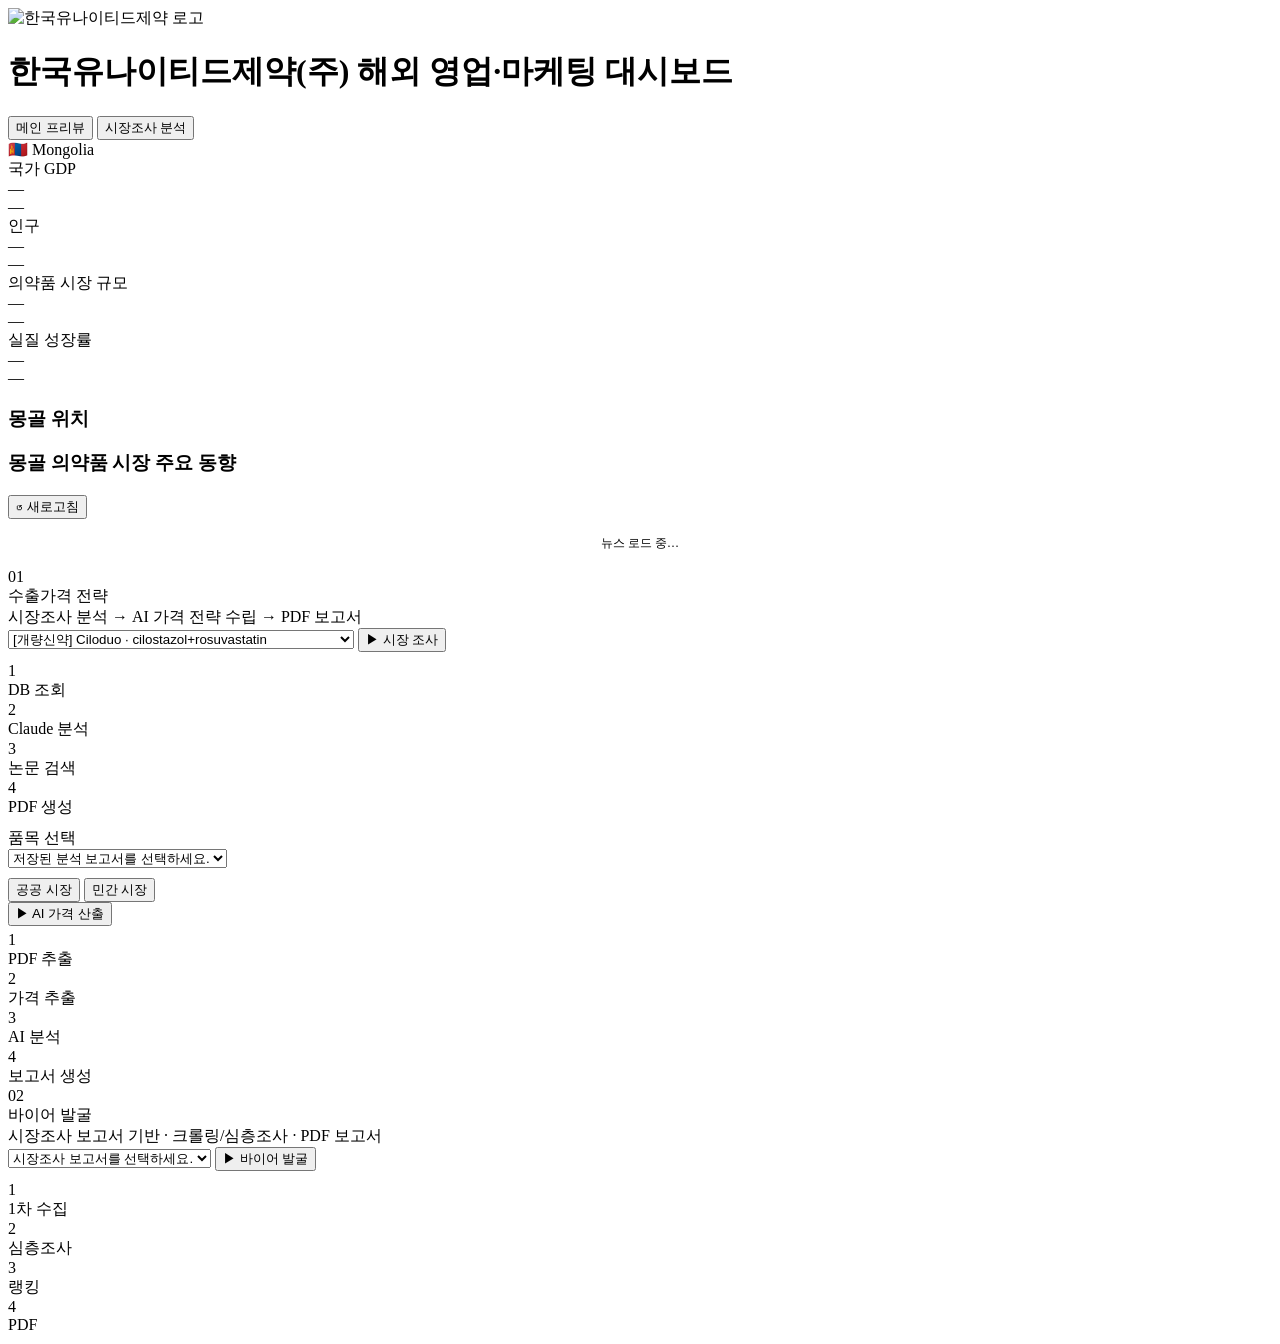
==== frontend/static/index.html @ 14fa015f "fix: mount /static before API routes for reliable CSS on deploy Made-with: Cursor" ====
<!DOCTYPE html>
<html lang="ko">
<head>
  <meta charset="UTF-8"/>
  <meta name="viewport" content="width=device-width, initial-scale=1"/>
  <title>몽골 의약품 시장 분석 — MN Export AI</title>
  <link rel="icon" href="/static/images/logo.png"/>
  <link rel="stylesheet" href="https://unpkg.com/leaflet@1.9.4/dist/leaflet.css"/>
  <link rel="stylesheet" href="/static/style.css?v=6"/>
</head>
<body>
<div class="app">

<header class="topbar">
  <div class="brand">
    <img src="/static/images/logo.png" class="brand-logo" alt="한국유나이티드제약 로고">
    <div class="brand-text">
      <h1>한국유나이티드제약(주) 해외 영업·마케팅 대시보드</h1>
    </div>
  </div>
  <nav class="topnav" aria-label="대시보드 탭">
    <button class="tab topnav-tab on" onclick="goTab('main',this)">메인 프리뷰</button>
    <button class="tab topnav-tab" onclick="goTab('p1',this)">시장조사 분석</button>
  </nav>
  <div class="topbar-r">
    <div class="pill">
      <span class="flag-emoji">🇲🇳</span>
      <span>Mongolia</span>
    </div>
  </div>
</header>

<main class="main">

  <div id="main" class="page on">
    <div class="macro-grid">
      <div class="macro-card">
        <div class="macro-label">국가 GDP</div>
        <div class="macro-value" id="macro-gdp">—</div>
        <div class="macro-source" id="macro-gdp-src">—</div>
      </div>
      <div class="macro-card">
        <div class="macro-label">인구</div>
        <div class="macro-value" id="macro-pop">—</div>
        <div class="macro-source" id="macro-pop-src">—</div>
      </div>
      <div class="macro-card">
        <div class="macro-label">의약품 시장 규모</div>
        <div class="macro-value" id="macro-pharma">—</div>
        <div class="macro-source" id="macro-pharma-src">—</div>
      </div>
      <div class="macro-card">
        <div class="macro-label">실질 성장률</div>
        <div class="macro-value" id="macro-growth">—</div>
        <div class="macro-source" id="macro-growth-src">—</div>
      </div>
    </div>

    <div class="map-news-grid">
      <article class="card map-card-wrap">
        <div class="sec" style="margin-bottom:10px;">
          <h3>몽골 위치</h3>
        </div>
        <div id="mn-map" class="sg-leaflet-map"></div>
      </article>

      <article class="card news-card">
        <div class="sec">
          <h3>몽골 의약품 시장 주요 동향</h3>
          <button class="btn-refresh" id="btn-news-refresh" onclick="loadNews()" style="margin-top:0;">↺ 새로고침</button>
        </div>
        <div id="news-list">
          <div class="irow" style="color:var(--muted);font-size:12px;text-align:center;padding:16px 0;">뉴스 로드 중…</div>
        </div>
      </article>
    </div>
  </div>

  <div id="p1" class="page">
    <div class="dashboard-grid">
      <div class="col-left">
        <div class="process-section">
          <div class="process-header">
            <div class="process-header-l">
              <span class="process-num">01</span>
              <div>
                <div class="process-title">수출가격 전략</div>
                <div class="process-sub">시장조사 분석 → AI 가격 전략 수립 → PDF 보고서</div>
              </div>
            </div>
          </div>
          <div class="process-body" id="pb-p2">
            <div id="p2-wrap">
              <div class="selector-card" style="margin-bottom:10px;">
                <div class="selector-row">
                  <select id="product-select">
                    <option value="MN_ciloduo_cilosta_rosuva">[개량신약] Ciloduo · cilostazol+rosuvastatin</option>
                    <option value="MN_rosumeg_combigel">[개량신약] Rosumeg Combigel · rosuvastatin+omega-3</option>
                    <option value="MN_atmeg_combigel">[개량신약] Atmeg Combigel · atorvastatin+omega-3</option>
                    <option value="MN_gastiin_cr_mosapride">[개량신약] Gastiin CR · mosapride citrate 15mg</option>
                    <option value="MN_omethyl_omega3_2g">[개량신약] Omethyl Cutielet · omega-3 ethyl esters 2g</option>
                    <option value="MN_hydrine_hydroxyurea">[전문의약품] Hydrine · hydroxyurea 500mg</option>
                    <option value="MN_sereterol_activair">[개량신약] Sereterol Activair · fluticasone+salmeterol</option>
                    <option value="MN_gadvoa_gadobutrol">[전문의약품] Gadvoa Inj. · gadobutrol</option>
                  </select>
                  <button class="btn-analyze" id="btn-analyze" onclick="runPipeline()">
                    <span id="btn-icon">▶</span> 시장 조사
                  </button>
                </div>
                <div class="p1-result-note" id="p1-result-note" style="display:none;"></div>
                <div class="progress-row" id="progress-row" style="margin-top:10px;">
                  <div class="prog-step" id="prog-db_load"><div class="prog-dot">1</div><div class="prog-label">DB 조회</div></div>
                  <div class="prog-step" id="prog-analyze"><div class="prog-dot">2</div><div class="prog-label">Claude 분석</div></div>
                  <div class="prog-step" id="prog-refs"><div class="prog-dot">3</div><div class="prog-label">논문 검색</div></div>
                  <div class="prog-step" id="prog-report"><div class="prog-dot">4</div><div class="prog-label">PDF 생성</div></div>
                </div>
              </div>

              <div class="selector-card">
                <div class="selector-label">품목 선택</div>
                <div class="selector-row">
                  <select id="p2-ai-report-select" style="flex:1;">
                    <option value="">저장된 분석 보고서를 선택하세요.</option>
                  </select>
                </div>
                <div class="selector-row" style="flex-wrap:wrap;gap:10px;margin-top:10px;">
                  <div class="p2-seg-row" style="margin-bottom:0;flex:1;min-width:180px;">
                    <button class="p2-seg-btn on" id="p2-ai-seg-public"  type="button" onclick="setP2AiSeg('public')">공공 시장</button>
                    <button class="p2-seg-btn"    id="p2-ai-seg-private" type="button" onclick="setP2AiSeg('private')">민간 시장</button>
                  </div>
                  <button class="btn-analyze" id="btn-p2-ai-run" type="button" onclick="runP2AiPipeline()">
                    <span id="p2-ai-run-icon">▶</span> AI 가격 산출
                  </button>
                </div>
                <div id="p2-ai-seg-desc" class="p2-note" style="margin-top:5px;"></div>
                <div class="progress-row" id="p2-progress-row">
                  <div class="prog-step" id="p2prog-extract"><div class="prog-dot">1</div><div class="prog-label">PDF 추출</div></div>
                  <div class="prog-step" id="p2prog-ai_extract"><div class="prog-dot">2</div><div class="prog-label">가격 추출</div></div>
                  <div class="prog-step" id="p2prog-ai_analysis"><div class="prog-dot">3</div><div class="prog-label">AI 분석</div></div>
                  <div class="prog-step" id="p2prog-report"><div class="prog-dot">4</div><div class="prog-label">보고서 생성</div></div>
                </div>
                <div id="p2-ai-error-msg" class="p2-note" style="display:none;color:var(--red);"></div>
              </div>
            </div>
          </div>
        </div>
      </div>

      <div class="col-right">
        <div class="process-section">
          <div class="process-header">
            <div class="process-header-l">
              <span class="process-num">02</span>
              <div>
                <div class="process-title">바이어 발굴</div>
                <div class="process-sub">시장조사 보고서 기반 · 크롤링/심층조사 · PDF 보고서</div>
              </div>
            </div>
          </div>
          <div class="process-body" id="pb-p3">
            <div class="selector-card" style="margin-bottom:10px;">
              <div class="selector-row">
                <select id="p3-report-select" style="flex:1;">
                  <option value="">시장조사 보고서를 선택하세요.</option>
                </select>
                <button class="btn-analyze" id="btn-p3-run" type="button" onclick="runP3Pipeline()">
                  <span id="p3-run-icon">▶</span> 바이어 발굴
                </button>
              </div>
              <div class="progress-row" id="p3-progress-row" style="margin-top:10px;">
                <div class="prog-step" id="p3prog-crawl"><div class="prog-dot">1</div><div class="prog-label">1차 수집</div></div>
                <div class="prog-step" id="p3prog-enrich"><div class="prog-dot">2</div><div class="prog-label">심층조사</div></div>
                <div class="prog-step" id="p3prog-rank"><div class="prog-dot">3</div><div class="prog-label">랭킹</div></div>
                <div class="prog-step" id="p3prog-report"><div class="prog-dot">4</div><div class="prog-label">PDF</div></div>
              </div>
              <div id="p3-error-msg" class="p2-note" style="display:none;color:var(--red);margin-top:8px;"></div>
            </div>

            <div id="p3-skel" class="p3-skel" style="display:none;">
              <div class="p3-skel-row"></div>
              <div class="p3-skel-row"></div>
              <div class="p3-skel-row"></div>
              <div class="p3-skel-row"></div>
              <div class="p3-skel-row"></div>
              <div class="p3-skel-row"></div>
              <div class="p3-skel-row"></div>
              <div class="p3-skel-row"></div>
            </div>

            <div id="p3-result-section" style="display:none;">
              <div id="p3-cards" class="p3-cards-wrap"></div>
              <div style="margin-top:12px;">
                <button class="btn-download" id="p3-dl-btn" onclick="downloadBuyerReport()" disabled>📄 바이어 보고서 다운로드</button>
              </div>
            </div>
          </div>
        </div>
      </div>
    </div>

    <!-- JS 참조용 숨김 DOM -->
    <div style="display:none;" aria-hidden="true">
      <div class="result-card" id="result-card"></div>
      <div class="papers-card" id="papers-card"><div id="papers-list"></div></div>
      <div class="report-card" id="report-card">
        <div id="report-state-loading" style="display:none;"></div>
        <div id="report-state-ok" style="display:none;"></div>
        <div id="report-state-error" style="display:none;"></div>
      </div>
      <div id="p3-linked-product"><span id="p3-product-label"></span></div>
    </div>
  </div>

</main>
</div>

<script src="https://unpkg.com/leaflet@1.9.4/dist/leaflet.js"></script>
<script src="/static/app.js?v=6"></script>
</body>
</html>
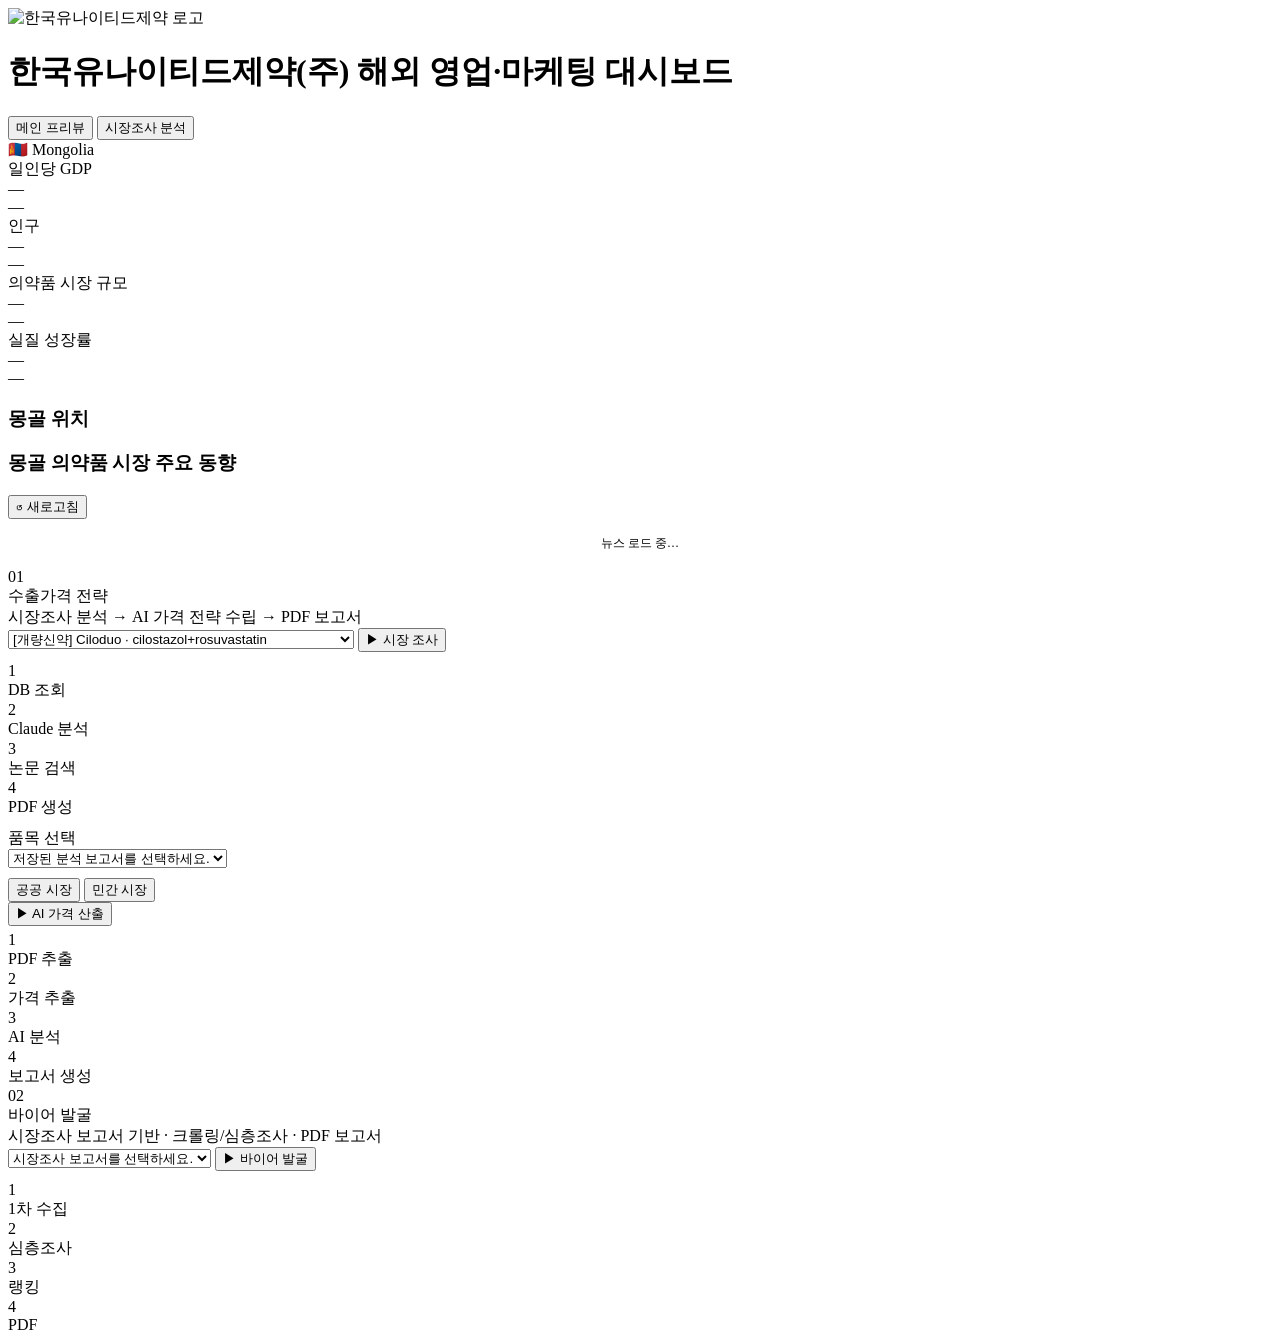
==== commit 088c3989: "fix: show 일인당 GDP label; align macro API cards and cache bust Made-with: Cursor" ====
--- a/frontend/static/index.html
+++ b/frontend/static/index.html
@@ -6,7 +6,7 @@
   <title>몽골 의약품 시장 분석 — MN Export AI</title>
   <link rel="icon" href="/static/images/logo.png"/>
   <link rel="stylesheet" href="https://unpkg.com/leaflet@1.9.4/dist/leaflet.css"/>
-  <link rel="stylesheet" href="/static/style.css?v=6"/>
+  <link rel="stylesheet" href="/static/style.css?v=7"/>
 </head>
 <body>
 <div class="app">
@@ -35,7 +35,7 @@
   <div id="main" class="page on">
     <div class="macro-grid">
       <div class="macro-card">
-        <div class="macro-label">국가 GDP</div>
+        <div class="macro-label">일인당 GDP</div>
         <div class="macro-value" id="macro-gdp">—</div>
         <div class="macro-source" id="macro-gdp-src">—</div>
       </div>
@@ -215,6 +215,6 @@
 </div>
 
 <script src="https://unpkg.com/leaflet@1.9.4/dist/leaflet.js"></script>
-<script src="/static/app.js?v=6"></script>
+<script src="/static/app.js?v=7"></script>
 </body>
 </html>
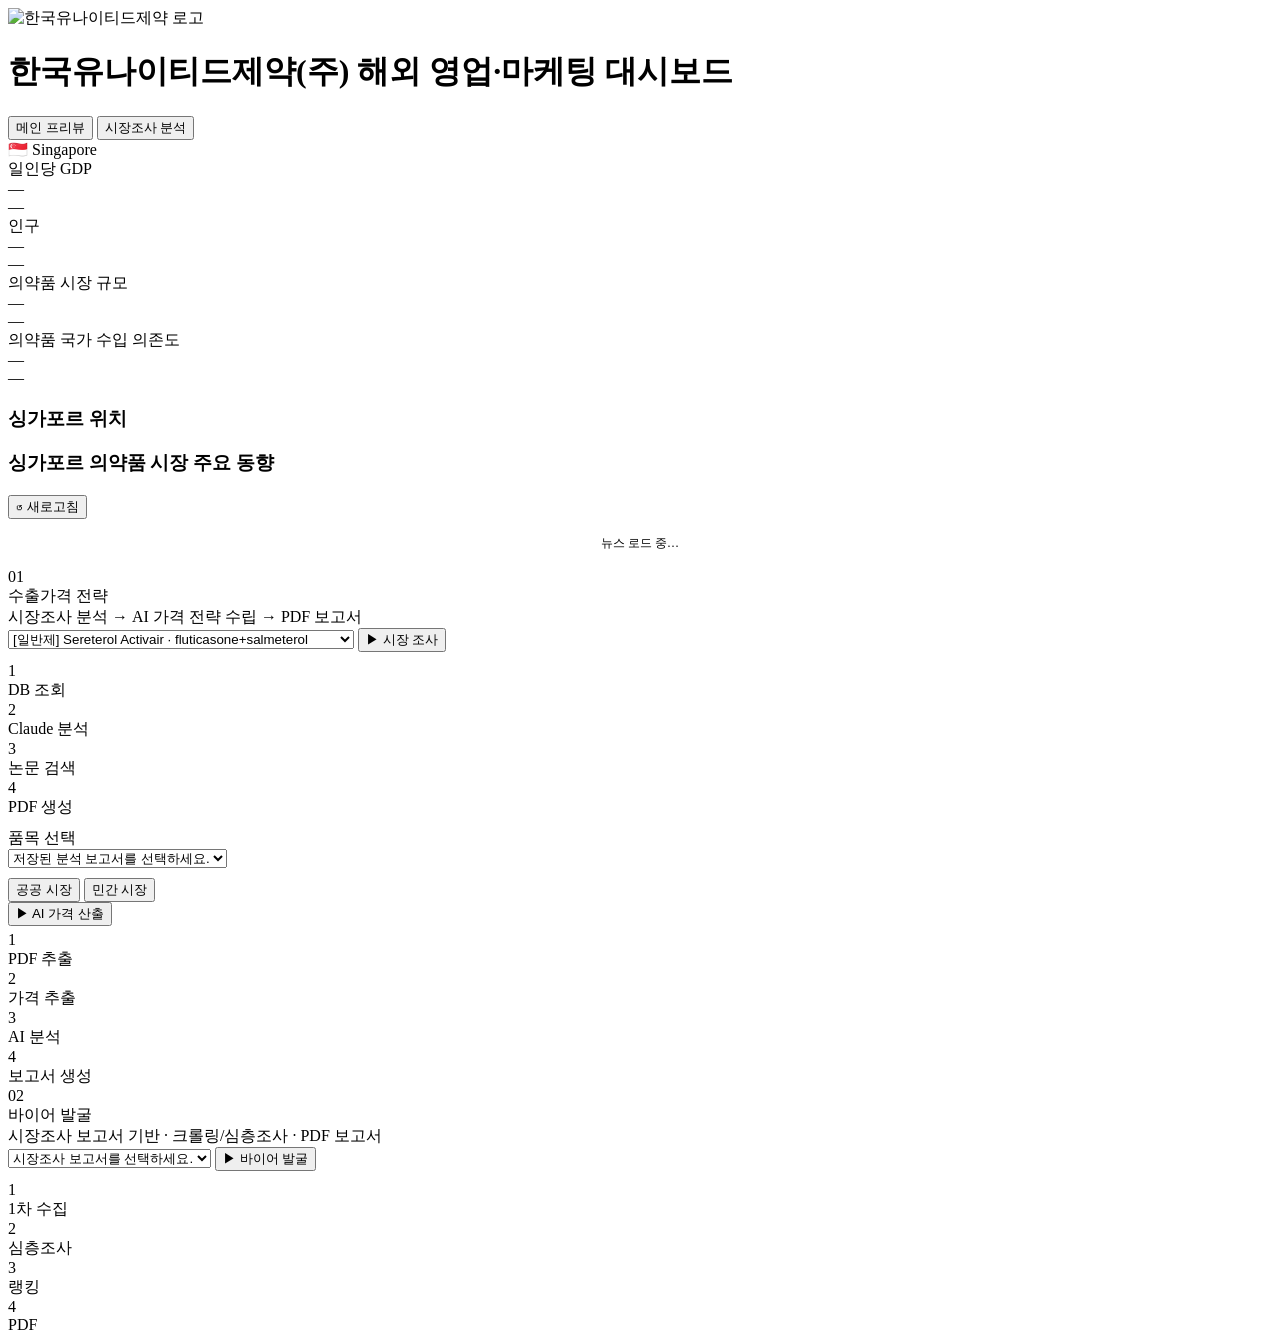
==== commit 81466c9d: "fix: restore SG dashboard configuration" ====
--- a/frontend/static/index.html
+++ b/frontend/static/index.html
@@ -3,7 +3,7 @@
 <head>
   <meta charset="UTF-8"/>
   <meta name="viewport" content="width=device-width, initial-scale=1"/>
-  <title>몽골 의약품 시장 분석 — MN Export AI</title>
+  <title>싱가포르 의약품 시장 분석 — SG Export AI</title>
   <link rel="icon" href="/static/images/logo.png"/>
   <link rel="stylesheet" href="https://unpkg.com/leaflet@1.9.4/dist/leaflet.css"/>
   <link rel="stylesheet" href="/static/style.css?v=7"/>
@@ -24,8 +24,8 @@
   </nav>
   <div class="topbar-r">
     <div class="pill">
-      <span class="flag-emoji">🇲🇳</span>
-      <span>Mongolia</span>
+      <span class="flag-emoji">🇸🇬</span>
+      <span>Singapore</span>
     </div>
   </div>
 </header>
@@ -50,7 +50,7 @@
         <div class="macro-source" id="macro-pharma-src">—</div>
       </div>
       <div class="macro-card">
-        <div class="macro-label">실질 성장률</div>
+        <div class="macro-label">의약품 국가 수입 의존도</div>
         <div class="macro-value" id="macro-growth">—</div>
         <div class="macro-source" id="macro-growth-src">—</div>
       </div>
@@ -59,14 +59,14 @@
     <div class="map-news-grid">
       <article class="card map-card-wrap">
         <div class="sec" style="margin-bottom:10px;">
-          <h3>몽골 위치</h3>
-        </div>
-        <div id="mn-map" class="sg-leaflet-map"></div>
+          <h3>싱가포르 위치</h3>
+        </div>
+        <div id="sg-map" class="sg-leaflet-map"></div>
       </article>
 
       <article class="card news-card">
         <div class="sec">
-          <h3>몽골 의약품 시장 주요 동향</h3>
+          <h3>싱가포르 의약품 시장 주요 동향</h3>
           <button class="btn-refresh" id="btn-news-refresh" onclick="loadNews()" style="margin-top:0;">↺ 새로고침</button>
         </div>
         <div id="news-list">
@@ -94,14 +94,14 @@
               <div class="selector-card" style="margin-bottom:10px;">
                 <div class="selector-row">
                   <select id="product-select">
-                    <option value="MN_ciloduo_cilosta_rosuva">[개량신약] Ciloduo · cilostazol+rosuvastatin</option>
-                    <option value="MN_rosumeg_combigel">[개량신약] Rosumeg Combigel · rosuvastatin+omega-3</option>
-                    <option value="MN_atmeg_combigel">[개량신약] Atmeg Combigel · atorvastatin+omega-3</option>
-                    <option value="MN_gastiin_cr_mosapride">[개량신약] Gastiin CR · mosapride citrate 15mg</option>
-                    <option value="MN_omethyl_omega3_2g">[개량신약] Omethyl Cutielet · omega-3 ethyl esters 2g</option>
-                    <option value="MN_hydrine_hydroxyurea">[전문의약품] Hydrine · hydroxyurea 500mg</option>
-                    <option value="MN_sereterol_activair">[개량신약] Sereterol Activair · fluticasone+salmeterol</option>
-                    <option value="MN_gadvoa_gadobutrol">[전문의약품] Gadvoa Inj. · gadobutrol</option>
+                    <option value="SG_sereterol_activair">[일반제] Sereterol Activair · fluticasone+salmeterol</option>
+                    <option value="SG_omethyl_omega3_2g">[개량신약] Omethyl Cutielet · omega-3 ethyl esters 2g</option>
+                    <option value="SG_hydrine_hydroxyurea_500">[항암제] Hydrine · hydroxyurea 500mg</option>
+                    <option value="SG_gadvoa_gadobutrol_604">[일반제] Gadvoa Inj. · gadobutrol 604.72mg</option>
+                    <option value="SG_rosumeg_combigel">[개량신약] Rosumeg Combigel · rosuvastatin+omega-3</option>
+                    <option value="SG_atmeg_combigel">[개량신약] Atmeg Combigel · atorvastatin+omega-3</option>
+                    <option value="SG_ciloduo_cilosta_rosuva">[개량신약] Ciloduo · cilostazol+rosuvastatin</option>
+                    <option value="SG_gastiin_cr_mosapride">[개량신약] Gastiin CR · mosapride citrate 15mg</option>
                   </select>
                   <button class="btn-analyze" id="btn-analyze" onclick="runPipeline()">
                     <span id="btn-icon">▶</span> 시장 조사
@@ -215,6 +215,6 @@
 </div>
 
 <script src="https://unpkg.com/leaflet@1.9.4/dist/leaflet.js"></script>
-<script src="/static/app.js?v=7"></script>
+<script src="/static/app.js?v=8"></script>
 </body>
 </html>
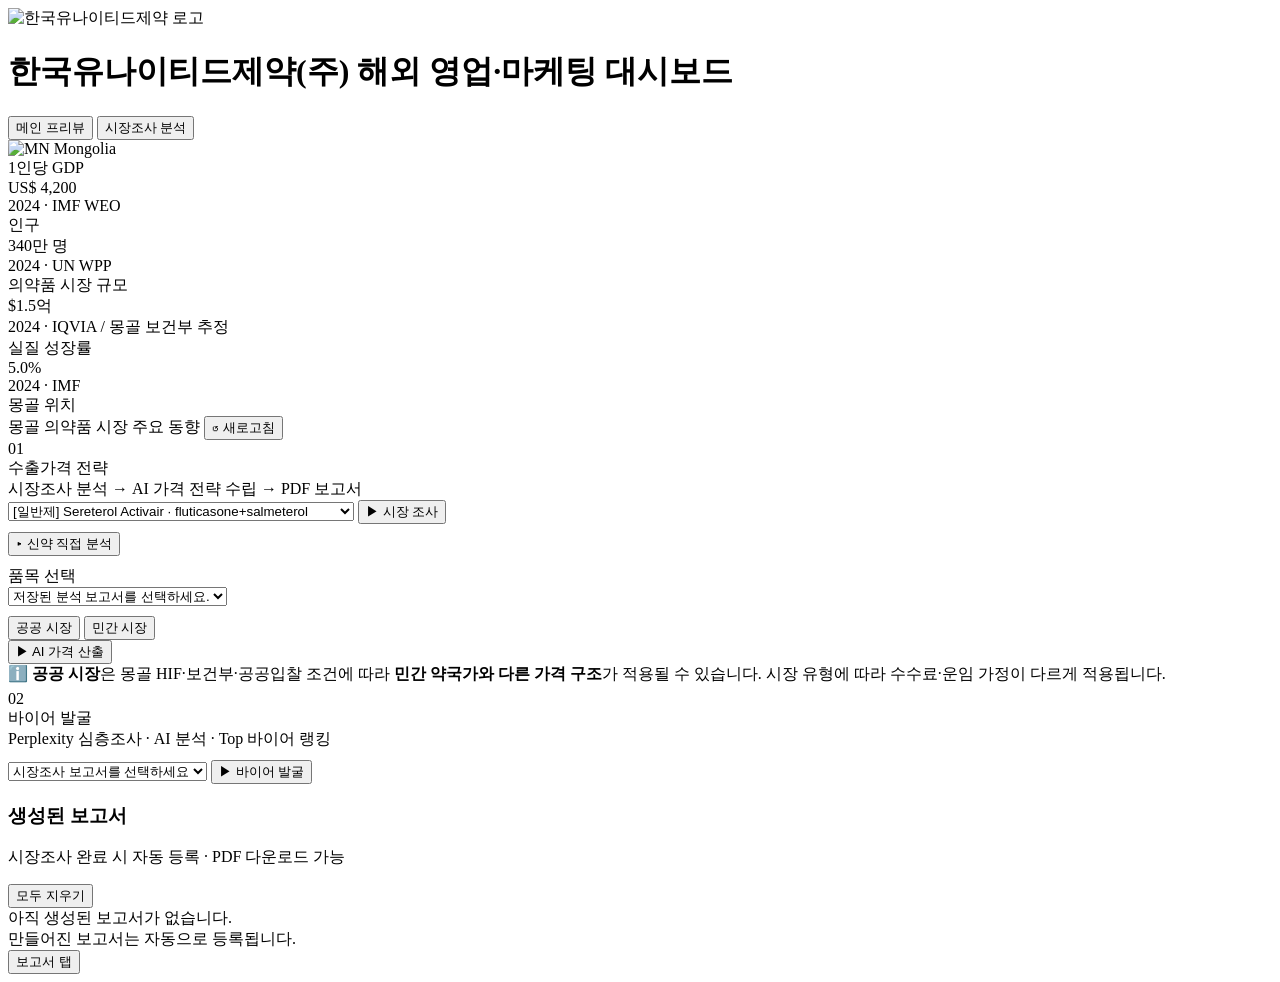
==== commit 3e69e99c: "fix: port Saudi UI shell to Mongolia dashboard" ====
--- a/frontend/static/index.html
+++ b/frontend/static/index.html
@@ -3,10 +3,10 @@
 <head>
   <meta charset="UTF-8"/>
   <meta name="viewport" content="width=device-width, initial-scale=1"/>
-  <title>싱가포르 의약품 시장 분석 — SG Export AI</title>
-  <link rel="icon" href="/static/images/logo.png"/>
-  <link rel="stylesheet" href="https://unpkg.com/leaflet@1.9.4/dist/leaflet.css"/>
-  <link rel="stylesheet" href="/static/style.css?v=7"/>
+  <title>몽골 수출 적합성 분석 — UPharma Export AI</title>
+  <link rel="stylesheet" href="/static/style.css?v=22"/>
+  <link rel="stylesheet" href="https://cdnjs.cloudflare.com/ajax/libs/leaflet/1.9.4/leaflet.min.css"/>
+  <script src="https://cdnjs.cloudflare.com/ajax/libs/leaflet/1.9.4/leaflet.min.js"></script>
 </head>
 <body>
 <div class="app">
@@ -18,67 +18,74 @@
       <h1>한국유나이티드제약(주) 해외 영업·마케팅 대시보드</h1>
     </div>
   </div>
-  <nav class="topnav" aria-label="대시보드 탭">
-    <button class="tab topnav-tab on" onclick="goTab('main',this)">메인 프리뷰</button>
-    <button class="tab topnav-tab" onclick="goTab('p1',this)">시장조사 분석</button>
-  </nav>
   <div class="topbar-r">
+    <nav class="topbar-nav">
+      <button class="topbar-tab on" id="tab-preview" onclick="goPreviewTab('preview', this)">메인 프리뷰</button>
+      <button class="topbar-tab" id="tab-main" onclick="goPreviewTab('main', this)">시장조사 분석</button>
+    </nav>
     <div class="pill">
-      <span class="flag-emoji">🇸🇬</span>
-      <span>Singapore</span>
+      <img class="flag-img" src="https://flagcdn.com/mn.svg" alt="MN">
+      <span>Mongolia</span>
     </div>
   </div>
 </header>
 
 <main class="main">
 
-  <div id="main" class="page on">
-    <div class="macro-grid">
-      <div class="macro-card">
-        <div class="macro-label">일인당 GDP</div>
-        <div class="macro-value" id="macro-gdp">—</div>
-        <div class="macro-source" id="macro-gdp-src">—</div>
-      </div>
-      <div class="macro-card">
-        <div class="macro-label">인구</div>
-        <div class="macro-value" id="macro-pop">—</div>
-        <div class="macro-source" id="macro-pop-src">—</div>
-      </div>
-      <div class="macro-card">
-        <div class="macro-label">의약품 시장 규모</div>
-        <div class="macro-value" id="macro-pharma">—</div>
-        <div class="macro-source" id="macro-pharma-src">—</div>
-      </div>
-      <div class="macro-card">
-        <div class="macro-label">의약품 국가 수입 의존도</div>
-        <div class="macro-value" id="macro-growth">—</div>
-        <div class="macro-source" id="macro-growth-src">—</div>
-      </div>
-    </div>
-
-    <div class="map-news-grid">
-      <article class="card map-card-wrap">
-        <div class="sec" style="margin-bottom:10px;">
-          <h3>싱가포르 위치</h3>
-        </div>
-        <div id="sg-map" class="sg-leaflet-map"></div>
-      </article>
-
-      <article class="card news-card">
-        <div class="sec">
-          <h3>싱가포르 의약품 시장 주요 동향</h3>
-          <button class="btn-refresh" id="btn-news-refresh" onclick="loadNews()" style="margin-top:0;">↺ 새로고침</button>
-        </div>
-        <div id="news-list">
-          <div class="irow" style="color:var(--muted);font-size:12px;text-align:center;padding:16px 0;">뉴스 로드 중…</div>
-        </div>
-      </article>
-    </div>
-  </div>
-
-  <div id="p1" class="page">
+  <!-- ════ 메인 프리뷰 ════ -->
+  <div id="preview" class="page on">
+    <div class="preview-page">
+
+      <!-- KPI 카드 4개 -->
+      <div class="preview-stats-row">
+        <div class="preview-stat-card">
+          <div class="psc-label">1인당 GDP</div>
+          <div class="psc-value">US$ 4,200</div>
+          <div class="psc-source">2024 · IMF WEO</div>
+        </div>
+        <div class="preview-stat-card">
+          <div class="psc-label">인구</div>
+          <div class="psc-value">340만 명</div>
+          <div class="psc-source">2024 · UN WPP</div>
+        </div>
+        <div class="preview-stat-card">
+          <div class="psc-label">의약품 시장 규모</div>
+          <div class="psc-value">$1.5억</div>
+          <div class="psc-source">2024 · IQVIA / 몽골 보건부 추정</div>
+        </div>
+        <div class="preview-stat-card">
+          <div class="psc-label">실질 성장률</div>
+          <div class="psc-value">5.0%</div>
+          <div class="psc-source">2024 · IMF</div>
+        </div>
+      </div>
+
+      <!-- 지도 + 뉴스 2컬럼 -->
+      <div class="preview-bottom-row">
+        <div class="preview-map-block">
+          <div class="pvblock-header">몽골 위치</div>
+          <div id="preview-map"></div>
+        </div>
+        <div class="preview-news-block">
+          <div class="pvblock-header">
+            <span>몽골 의약품 시장 주요 동향</span>
+            <button class="btn-refresh" id="btn-preview-news-refresh" onclick="loadPreviewNews()" style="margin-top:0;">↺ 새로고침</button>
+          </div>
+          <div id="preview-news-list" class="preview-news-list"></div>
+        </div>
+      </div>
+
+    </div>
+  </div>
+
+  <!-- ════ 시장조사 분석 ════ -->
+  <div id="main" class="page">
     <div class="dashboard-grid">
+
+      <!-- ── 왼쪽 컬럼 ── -->
       <div class="col-left">
+
+        <!-- 01 수출가격 전략 (품목 선택 통합) -->
         <div class="process-section">
           <div class="process-header">
             <div class="process-header-l">
@@ -91,31 +98,49 @@
           </div>
           <div class="process-body" id="pb-p2">
             <div id="p2-wrap">
+
+              <!-- 품목 선택 + 1공정 자동 실행 -->
               <div class="selector-card" style="margin-bottom:10px;">
                 <div class="selector-row">
                   <select id="product-select">
-                    <option value="SG_sereterol_activair">[일반제] Sereterol Activair · fluticasone+salmeterol</option>
-                    <option value="SG_omethyl_omega3_2g">[개량신약] Omethyl Cutielet · omega-3 ethyl esters 2g</option>
-                    <option value="SG_hydrine_hydroxyurea_500">[항암제] Hydrine · hydroxyurea 500mg</option>
-                    <option value="SG_gadvoa_gadobutrol_604">[일반제] Gadvoa Inj. · gadobutrol 604.72mg</option>
-                    <option value="SG_rosumeg_combigel">[개량신약] Rosumeg Combigel · rosuvastatin+omega-3</option>
-                    <option value="SG_atmeg_combigel">[개량신약] Atmeg Combigel · atorvastatin+omega-3</option>
-                    <option value="SG_ciloduo_cilosta_rosuva">[개량신약] Ciloduo · cilostazol+rosuvastatin</option>
-                    <option value="SG_gastiin_cr_mosapride">[개량신약] Gastiin CR · mosapride citrate 15mg</option>
+                    <option value="MN_sereterol_activair">[일반제] Sereterol Activair · fluticasone+salmeterol</option>
+                    <option value="MN_omethyl_omega3_2g">[개량신약] Omethyl Cutielet · omega-3 ethyl esters 2g</option>
+                    <option value="MN_hydrine_hydroxyurea_500">[항암제] Hydrine · hydroxyurea 500mg</option>
+                    <option value="MN_gadvoa_gadobutrol_604">[일반제] Gadvoa Inj. · gadobutrol 604.72mg</option>
+                    <option value="MN_rosumeg_combigel">[개량신약] Rosumeg Combigel · rosuvastatin+omega-3</option>
+                    <option value="MN_atmeg_combigel">[개량신약] Atmeg Combigel · atorvastatin+omega-3</option>
+                    <option value="MN_ciloduo_cilosta_rosuva">[개량신약] Ciloduo · cilostazol+rosuvastatin</option>
+                    <option value="MN_gastiin_cr_mosapride">[개량신약] Gastiin CR · mosapride citrate 15mg</option>
                   </select>
                   <button class="btn-analyze" id="btn-analyze" onclick="runPipeline()">
                     <span id="btn-icon">▶</span> 시장 조사
                   </button>
                 </div>
+                <div id="p1-loading-state" class="p1-simple-loading" style="display:none;">
+                  <span class="report-loading-spinner"></span>
+                  <span style="font-size:12px;color:var(--muted);">시장조사 분석 중…</span>
+                </div>
                 <div class="p1-result-note" id="p1-result-note" style="display:none;"></div>
-                <div class="progress-row" id="progress-row" style="margin-top:10px;">
-                  <div class="prog-step" id="prog-db_load"><div class="prog-dot">1</div><div class="prog-label">DB 조회</div></div>
-                  <div class="prog-step" id="prog-analyze"><div class="prog-dot">2</div><div class="prog-label">Claude 분석</div></div>
-                  <div class="prog-step" id="prog-refs"><div class="prog-dot">3</div><div class="prog-label">논문 검색</div></div>
-                  <div class="prog-step" id="prog-report"><div class="prog-dot">4</div><div class="prog-label">PDF 생성</div></div>
-                </div>
-              </div>
-
+                <div style="margin-top:8px;">
+                  <button class="btn-toggle-custom" id="btn-custom-toggle" onclick="toggleCustomForm()" type="button">▸ 신약 직접 분석</button>
+                </div>
+                <div id="custom-form-wrap" style="display:none;margin-top:10px;">
+                  <div class="custom-form">
+                    <input type="text" id="custom-trade-name" class="custom-input" placeholder="약품명 (예: Nexavar)">
+                    <input type="text" id="custom-inn"        class="custom-input" placeholder="성분명 (예: sorafenib)">
+                    <input type="text" id="custom-dosage"     class="custom-input" placeholder="제형 (예: 200mg tablet)">
+                    <button class="btn-analyze" id="btn-custom" onclick="runCustomPipeline()">
+                      <span id="custom-icon">▶</span> 신약 분석
+                    </button>
+                  </div>
+                  <div id="custom-loading-state" class="p1-simple-loading" style="display:none;">
+                    <span class="report-loading-spinner"></span>
+                    <span style="font-size:12px;color:var(--muted);">신약 분석 중…</span>
+                  </div>
+                </div>
+              </div>
+
+              <!-- AI 가격 분석 실행 -->
               <div class="selector-card">
                 <div class="selector-label">품목 선택</div>
                 <div class="selector-row">
@@ -125,96 +150,388 @@
                 </div>
                 <div class="selector-row" style="flex-wrap:wrap;gap:10px;margin-top:10px;">
                   <div class="p2-seg-row" style="margin-bottom:0;flex:1;min-width:180px;">
-                    <button class="p2-seg-btn on" id="p2-ai-seg-public"  type="button" onclick="setP2AiSeg('public')">공공 시장</button>
-                    <button class="p2-seg-btn"    id="p2-ai-seg-private" type="button" onclick="setP2AiSeg('private')">민간 시장</button>
+                    <button class="p2-seg-btn on" id="p2-ai-seg-public"  type="button" onclick="setP2AiSeg('public')"  title="몽골 보건부·HIF·공공조달 채널 기준. 보험상환·공공입찰 조건에 따라 민간 약국가와 다르게 형성될 수 있습니다.">공공 시장</button>
+                    <button class="p2-seg-btn"    id="p2-ai-seg-private" type="button" onclick="setP2AiSeg('private')" title="민간 약국·병원·도매 유통 기준. 수입사·도매상·약국 마진이 포함됩니다.">민간 시장</button>
                   </div>
                   <button class="btn-analyze" id="btn-p2-ai-run" type="button" onclick="runP2AiPipeline()">
                     <span id="p2-ai-run-icon">▶</span> AI 가격 산출
                   </button>
                 </div>
+                <div class="public-private-note">
+                  ℹ️ <strong>공공 시장</strong>은 몽골 HIF·보건부·공공입찰 조건에 따라 <strong>민간 약국가와 다른 가격 구조</strong>가 적용될 수 있습니다. 시장 유형에 따라 수수료·운임 가정이 다르게 적용됩니다.
+                </div>
                 <div id="p2-ai-seg-desc" class="p2-note" style="margin-top:5px;"></div>
-                <div class="progress-row" id="p2-progress-row">
-                  <div class="prog-step" id="p2prog-extract"><div class="prog-dot">1</div><div class="prog-label">PDF 추출</div></div>
-                  <div class="prog-step" id="p2prog-ai_extract"><div class="prog-dot">2</div><div class="prog-label">가격 추출</div></div>
-                  <div class="prog-step" id="p2prog-ai_analysis"><div class="prog-dot">3</div><div class="prog-label">AI 분석</div></div>
-                  <div class="prog-step" id="p2prog-report"><div class="prog-dot">4</div><div class="prog-label">보고서 생성</div></div>
+                <div id="p2-loading-state" class="p1-simple-loading" style="display:none;">
+                  <span class="report-loading-spinner"></span>
+                  <span id="p2-loading-label" style="font-size:12px;color:var(--muted);">가격 분석 중…</span>
                 </div>
                 <div id="p2-ai-error-msg" class="p2-note" style="display:none;color:var(--red);"></div>
               </div>
-            </div>
-          </div>
-        </div>
-      </div>
-
+
+              <div id="p2-ai-result-section" style="display:none;">
+                <div class="p2-three-col">
+
+                  <div class="p2-col p2-col--agg" onclick="openP2EditModal('agg')" style="cursor:pointer;">
+                    <div class="p2-col-rank-row">
+                      <span class="p2-col-label"><span class="term" data-tip="에이전트 수수료 3%, 운임 승수 0.85x 적용. 가격 경쟁력 우선 전략으로 시장 초기 침투에 적합합니다.">저가 진입</span></span>
+                    </div>
+                    <div class="p2-col-price" id="p2c-price-agg">—</div>
+                    <div class="p2-col-currency">USD</div>
+                    <div class="p2-col-sub" id="p2c-sub-agg">— MNT</div>
+                    <div style="font-size:11px;color:var(--muted);margin-top:6px;text-align:center;">클릭하여 편집</div>
+                  </div>
+
+                  <div class="p2-col p2-col--avg" onclick="openP2EditModal('avg')" style="cursor:pointer;">
+                    <div class="p2-col-rank-row">
+                      <span class="p2-col-label"><span class="term" data-tip="에이전트 수수료 5%, 운임 승수 1.00x 적용. 시장 평균 수준의 균형 잡힌 가격 전략입니다.">기준가</span></span>
+                    </div>
+                    <div class="p2-col-price" id="p2c-price-avg">—</div>
+                    <div class="p2-col-currency">USD</div>
+                    <div class="p2-col-sub" id="p2c-sub-avg">— MNT</div>
+                    <div style="font-size:11px;color:var(--muted);margin-top:6px;text-align:center;">클릭하여 편집</div>
+                  </div>
+
+                  <div class="p2-col p2-col--cons" onclick="openP2EditModal('cons')" style="cursor:pointer;">
+                    <div class="p2-col-rank-row">
+                      <span class="p2-col-label"><span class="term" data-tip="에이전트 수수료 10%, 운임 승수 1.20x 적용. 브랜드 프리미엄 및 수익 마진 확보를 위한 보수적 전략입니다.">프리미엄</span></span>
+                    </div>
+                    <div class="p2-col-price" id="p2c-price-cons">—</div>
+                    <div class="p2-col-currency">USD</div>
+                    <div class="p2-col-sub" id="p2c-sub-cons">— MNT</div>
+                    <div style="font-size:11px;color:var(--muted);margin-top:6px;text-align:center;">클릭하여 편집</div>
+                  </div>
+
+                </div>
+
+                <div class="selector-card" id="p2-product-list-wrap" style="margin-top:10px;display:none;">
+                  <div id="p2-product-list"></div>
+                </div>
+                <div class="price-disclaimer">
+                  <strong>가격 추정치 안내</strong> — 표시된 <span class="term" data-tip="Free On Board: 수출항 본선 인도 기준 가격. 현지 도착가(CIF)는 운임·보험료가 추가됩니다.">FOB</span> 가격은 수집된 공개 데이터(<span class="term" data-tip="Mongolian Medicines Regulatory Authority — 몽골 의약품 규제기관">MMRA</span>·EMD/HIF·민간 약국) 기반의 역산 추정치입니다. 실제 입찰가·협상가와 차이가 있을 수 있으며, 환율·수수료 가정에 따라 달라집니다. 의사결정 전 현지 에이전트 확인을 권장합니다.
+                </div>
+              </div>
+
+              <!-- 역산 계산용 숨김 입력값 -->
+              <div style="display:none;" aria-hidden="true">
+                <input type="number" id="p2ci-base-agg"    value="0"    step="0.1"  min="0">
+                <input type="number" id="p2ci-fee-agg"     value="3.0"  step="0.5"  min="0" max="50">
+                <input type="number" id="p2ci-freight-agg" value="0.85" step="0.05" min="0.1" max="5">
+                <input type="number" id="p2ci-base-avg"    value="0"    step="0.1"  min="0">
+                <input type="number" id="p2ci-fee-avg"     value="5.0"  step="0.5"  min="0" max="50">
+                <input type="number" id="p2ci-freight-avg" value="1.00" step="0.05" min="0.1" max="5">
+                <input type="number" id="p2ci-base-cons"   value="0"    step="0.1"  min="0">
+                <input type="number" id="p2ci-fee-cons"    value="10.0" step="0.5"  min="0" max="50">
+                <input type="number" id="p2ci-freight-cons" value="1.20" step="0.05" min="0.1" max="5">
+                <div id="p2co-agg"  class="p2-custom-opts"></div>
+                <div id="p2co-avg"  class="p2-custom-opts"></div>
+                <div id="p2co-cons" class="p2-custom-opts"></div>
+              </div>
+
+              <div style="display:none;" aria-hidden="true">
+                <div id="p2r-product-name"></div>
+                <div id="p2r-verdict-badge" class="verdict-badge v-none"></div>
+                <div id="p2r-ref-price-text"></div>
+                <div id="p2r-exchange"></div>
+                <div id="p2r-final-price"></div>
+                <div id="p2r-scenarios"></div>
+                <div id="p2r-rationale"></div>
+              </div>
+
+            </div>
+          </div>
+        </div>
+
+        <!-- 호환용 숨김 DOM (JS 참조 유지) -->
+        <div style="display:none;" aria-hidden="true">
+          <div class="progress-row" id="progress-row">
+            <div class="prog-step" id="prog-db_load"><div class="prog-dot">1</div><div class="prog-label">DB 조회</div></div>
+            <div class="prog-step" id="prog-analyze"><div class="prog-dot">2</div><div class="prog-label">Claude 분석</div></div>
+            <div class="prog-step" id="prog-refs"><div class="prog-dot">3</div><div class="prog-label">논문 검색</div></div>
+            <div class="prog-step" id="prog-report"><div class="prog-dot">4</div><div class="prog-label">PDF 생성</div></div>
+          </div>
+          <div class="progress-row" id="custom-progress-row">
+            <div class="prog-step" id="cprog-analyze"><div class="prog-dot">1</div><div class="prog-label">Claude 분석</div></div>
+            <div class="prog-step" id="cprog-refs"><div class="prog-dot">2</div><div class="prog-label">논문 검색</div></div>
+            <div class="prog-step" id="cprog-report"><div class="prog-dot">3</div><div class="prog-label">PDF 생성</div></div>
+          </div>
+          <div class="progress-row" id="p2-progress-row">
+            <div class="prog-step" id="p2prog-extract"><div class="prog-dot">1</div><div class="prog-label">PDF 추출</div></div>
+            <div class="prog-step" id="p2prog-ai_extract"><div class="prog-dot">2</div><div class="prog-label">가격 추출</div></div>
+            <div class="prog-step" id="p2prog-ai_analysis"><div class="prog-dot">3</div><div class="prog-label">AI 분석</div></div>
+            <div class="prog-step" id="p2prog-report"><div class="prog-dot">4</div><div class="prog-label">보고서 생성</div></div>
+          </div>
+          <div class="report-card" id="report-card">
+            <div id="report-state-loading" style="display:none;align-items:center;gap:8px;"></div>
+            <div id="report-state-ok" style="display:none">
+              <a class="btn-download" href="/api/report/download" target="_blank">📄 PDF 보고서 다운로드</a>
+            </div>
+            <div id="report-state-error" style="display:none"></div>
+          </div>
+          <div class="result-card" id="result-card">
+            <div id="verdict-name"></div><div id="verdict-inn"></div>
+            <div id="verdict-badge" class="verdict-badge v-none"></div>
+            <div class="traffic-light">
+              <div class="tl-lamp tl-red"    id="tl-red"></div>
+              <div class="tl-lamp tl-yellow" id="tl-yellow"></div>
+              <div class="tl-lamp tl-green"  id="tl-green"></div>
+            </div>
+            <div id="basis-market-medical"></div><div id="basis-regulatory"></div>
+            <div id="basis-trade"></div><div id="basis-pbs-line"></div>
+            <div id="entry-pathway"></div><div id="price-positioning-pbs"></div>
+            <div id="risks-conditions"></div>
+            <button id="btn-reanalyze"></button>
+          </div>
+          <div class="papers-card" id="papers-card"><div id="papers-list"></div></div>
+        </div>
+
+      </div><!-- /col-left -->
+
+      <!-- ── 오른쪽 컬럼 ── -->
       <div class="col-right">
+
+        <!-- 바이어 발굴 -->
         <div class="process-section">
           <div class="process-header">
             <div class="process-header-l">
               <span class="process-num">02</span>
               <div>
                 <div class="process-title">바이어 발굴</div>
-                <div class="process-sub">시장조사 보고서 기반 · 크롤링/심층조사 · PDF 보고서</div>
+                <div class="process-sub">Perplexity 심층조사 · AI 분석 · Top 바이어 랭킹</div>
               </div>
             </div>
           </div>
           <div class="process-body" id="pb-p3">
-            <div class="selector-card" style="margin-bottom:10px;">
-              <div class="selector-row">
-                <select id="p3-report-select" style="flex:1;">
-                  <option value="">시장조사 보고서를 선택하세요.</option>
+
+            <div class="selector-card">
+
+              <div id="p3-no-report-banner" class="p3-no-report-banner" style="display:none;">
+                ⚠ 먼저 시장 조사와 가격 산출을 완료해 주세요.
+              </div>
+
+              <div class="selector-row" style="margin-top:10px;">
+                <select id="p3-report-select" style="flex:1;" onchange="onP3ReportChange()">
+                  <option value="">시장조사 보고서를 선택하세요</option>
                 </select>
-                <button class="btn-analyze" id="btn-p3-run" type="button" onclick="runP3Pipeline()">
+                <button class="btn-analyze" id="btn-p3-run" onclick="runP3Pipeline()">
                   <span id="p3-run-icon">▶</span> 바이어 발굴
                 </button>
               </div>
-              <div class="progress-row" id="p3-progress-row" style="margin-top:10px;">
-                <div class="prog-step" id="p3prog-crawl"><div class="prog-dot">1</div><div class="prog-label">1차 수집</div></div>
-                <div class="prog-step" id="p3prog-enrich"><div class="prog-dot">2</div><div class="prog-label">심층조사</div></div>
-                <div class="prog-step" id="p3prog-rank"><div class="prog-dot">3</div><div class="prog-label">랭킹</div></div>
-                <div class="prog-step" id="p3prog-report"><div class="prog-dot">4</div><div class="prog-label">PDF</div></div>
-              </div>
-              <div id="p3-error-msg" class="p2-note" style="display:none;color:var(--red);margin-top:8px;"></div>
-            </div>
-
-            <div id="p3-skel" class="p3-skel" style="display:none;">
-              <div class="p3-skel-row"></div>
-              <div class="p3-skel-row"></div>
-              <div class="p3-skel-row"></div>
-              <div class="p3-skel-row"></div>
-              <div class="p3-skel-row"></div>
-              <div class="p3-skel-row"></div>
-              <div class="p3-skel-row"></div>
-              <div class="p3-skel-row"></div>
+
+              <div id="p3-loading-state" class="p1-simple-loading" style="display:none;">
+                <span class="report-loading-spinner"></span>
+                <span style="font-size:12px;color:var(--muted);">바이어 발굴 중…</span>
+              </div>
+              <div id="p3-error-msg" class="p2-note" style="display:none;color:var(--red);margin-top:10px;"></div>
             </div>
 
             <div id="p3-result-section" style="display:none;">
+
+              <!-- 기업 평가 기준 + 최종 보고서 버튼 한 줄 -->
+              <div class="p3-top-row">
+                <div class="p3-criteria-box" id="p3-criteria-box" style="display:none;">
+                  <div class="p3-criteria-header-row">
+                    <div>
+                      <div class="p3-criteria-title">기업 평가 기준 <span class="p3-criteria-sub">(체크된 항목들에 대해 평가 후 추천 순위 배열)</span></div>
+                    </div>
+                    <button class="btn-clear-all" onclick="p3ClearAll()">전체 해제</button>
+                  </div>
+                  <div class="p3-criteria-grid">
+                    <label class="p3-chk"><input type="checkbox" class="p3-cb" data-key="기업규모" data-weight="35" onchange="p3ReRank()"> ① 매출규모</label>
+                    <label class="p3-chk"><input type="checkbox" class="p3-cb" data-key="유통실적" data-weight="28" onchange="p3ReRank()"> ② 파이프라인</label>
+                    <label class="p3-chk"><input type="checkbox" class="p3-cb" data-key="GMP보유" data-weight="20" onchange="p3ReRank()"> ③ 제조소 보유</label>
+                    <label class="p3-chk"><input type="checkbox" class="p3-cb" data-key="한국거래" data-weight="12" onchange="p3ReRank()"> ④ 수입 경험</label>
+                    <label class="p3-chk"><input type="checkbox" class="p3-cb" data-key="pharmacy_chain" data-weight="5" onchange="p3ReRank()"> ⑤ 약국체인 운영</label>
+                  </div>
+                </div>
+                <div class="p3-report-bar" id="p3-report-bar" style="display:none;">
+                  <button class="btn-final-report" id="btn-final-report" onclick="downloadCombinedReport()">
+                    ↓ 최종 보고서 다운로드
+                  </button>
+                </div>
+              </div>
+
+              <div class="p3-cards-section-title" id="p3-cards-title" style="display:none;">Top 10</div>
               <div id="p3-cards" class="p3-cards-wrap"></div>
-              <div style="margin-top:12px;">
-                <button class="btn-download" id="p3-dl-btn" onclick="downloadBuyerReport()" disabled>📄 바이어 보고서 다운로드</button>
-              </div>
-            </div>
-          </div>
-        </div>
-      </div>
-    </div>
-
-    <!-- JS 참조용 숨김 DOM -->
-    <div style="display:none;" aria-hidden="true">
-      <div class="result-card" id="result-card"></div>
-      <div class="papers-card" id="papers-card"><div id="papers-list"></div></div>
-      <div class="report-card" id="report-card">
-        <div id="report-state-loading" style="display:none;"></div>
-        <div id="report-state-ok" style="display:none;"></div>
-        <div id="report-state-error" style="display:none;"></div>
-      </div>
-      <div id="p3-linked-product"><span id="p3-product-label"></span></div>
-    </div>
-  </div>
+            </div>
+
+          </div>
+        </div>
+
+      </div><!-- /col-right -->
+
+    </div><!-- /dashboard-grid -->
+
+    <!-- ── 국가별 보조 패널: 분석 완료 시 자동 표시, 2컬럼 그리드 아래 전폭 ── -->
+    <div class="sa-panels-wrap">
+
+    </div><!-- /sa-panels-wrap -->
+
+  </div><!-- /main page -->
+
+  <!-- ════ P2 역산·옵션 편집 모달 ════ -->
+  <div id="p2-edit-overlay" class="buyer-modal-overlay" style="display:none;" onclick="closeP2EditModal(event)">
+    <div class="buyer-modal" id="p2-edit-modal" style="width:470px;max-width:95vw;padding:22px 24px;">
+      <button class="buyer-modal-close" onclick="closeP2EditModal()">✕</button>
+      <div style="margin-bottom:14px;">
+        <strong id="p2em-title" style="font-size:15px;color:var(--navy);">역산 · 옵션 편집</strong>
+      </div>
+      <!-- 보고서 가격 참조 (읽기 전용) -->
+      <div class="p2-col-input-row">
+        <label class="p2-col-input-label">보고서 가격</label>
+        <div class="p2-col-input p2-ref-price-box" style="cursor:default;pointer-events:none;">
+          <div class="p2-ref-price-main">
+            <span id="p2em-ref-mnt">—</span>
+            <span>MNT</span>
+          </div>
+          <div class="p2-ref-price-convert">
+            <span>≈</span>
+            <span id="p2em-ref-usd">—</span>
+            <span>USD</span>
+          </div>
+        </div>
+      </div>
+      <!-- 기준가 (USD) -->
+      <div class="p2-col-input-row">
+        <label class="p2-col-input-label">기준가 (USD)</label>
+        <input class="p2-col-input" type="number" id="p2em-base" step="0.01" min="0" oninput="recalcP2ColModal()">
+      </div>
+      <!-- 옵션 목록 (fee·freight 포함, 전부 삭제 가능) -->
+      <div style="font-size:11px;color:var(--muted);margin:10px 0 4px;font-weight:700;">추가 옵션</div>
+      <div id="p2em-opts" class="p2-custom-opts"></div>
+      <!-- 옵션 추가 폼 (항상 표시) -->
+      <div class="p2c-opt-row p2c-add-row" style="margin-top:6px;" id="p2em-add-row">
+        <input class="p2c-opt-name-input" type="text" placeholder="옵션명" id="p2em-newname" maxlength="20">
+        <select class="p2c-opt-type-select" id="p2em-newtype">
+          <option value="pct_deduct">% 차감</option>
+          <option value="pct_add">% 가산</option>
+          <option value="multiply">× 배수</option>
+          <option value="divide">÷ 나누기</option>
+          <option value="abs_add">MNT 가산</option>
+          <option value="abs_deduct">MNT 차감</option>
+          <option value="usd_add">USD 가산</option>
+          <option value="usd_deduct">USD 차감</option>
+        </select>
+        <input class="p2c-opt-val" type="number" placeholder="값" id="p2em-newval" step="0.1" min="0">
+        <button class="p2c-confirm-btn" onclick="confirmP2ModalOption()">✓</button>
+      </div>
+      <!-- 결과 요약 -->
+      <div style="margin-top:12px;padding-top:10px;border-top:1px solid rgba(23,63,120,.1);font-size:12px;color:var(--muted);">
+        결과: <strong id="p2em-result" style="color:var(--navy);font-size:13px;">—</strong>
+      </div>
+    </div>
+  </div>
+
+  <!-- ════ 바이어 상세 모달 ════ -->
+  <div id="buyer-modal-overlay" class="buyer-modal-overlay" onclick="closeBuyerModal(event)" style="display:none;">
+    <div class="buyer-modal" id="buyer-modal">
+      <button class="buyer-modal-close" onclick="closeBuyerModal()">✕</button>
+      <div id="buyer-modal-body"></div>
+    </div>
+  </div>
+
+  <!-- ════ 보고서 탭 (JS 호환용 hidden) ════ -->
+  <div id="rep" class="page">
+    <article class="card">
+      <div class="sec">
+        <div>
+          <h3>생성된 보고서</h3>
+          <p>시장조사 완료 시 자동 등록 · PDF 다운로드 가능</p>
+        </div>
+        <button class="btn-refresh" onclick="clearAllReports()" style="margin-top:0;">모두 지우기</button>
+      </div>
+      <div id="report-tab-list">
+        <div class="rep-empty">아직 생성된 보고서가 없습니다.<br>만들어진 보고서는 자동으로 등록됩니다.</div>
+      </div>
+    </article>
+  </div>
+
 
 </main>
 </div>
 
-<script src="https://unpkg.com/leaflet@1.9.4/dist/leaflet.js"></script>
-<script src="/static/app.js?v=8"></script>
+<!-- ════ 보고서 floating 컨테이너 (버튼 + 패널 함께 드래그) ════ -->
+<div class="rep-float-wrap" id="rep-float-wrap">
+  <div class="rep-panel" id="rep-panel" style="display:none;">
+    <div class="rep-panel-header">
+      <span class="rep-panel-title">생성된 보고서</span>
+      <div style="display:flex;gap:8px;align-items:center;">
+        <button class="btn-refresh" onclick="clearAllReports()" style="margin-top:0;font-size:11px;height:28px;padding:0 10px;">모두 지우기</button>
+        <button class="rep-panel-close" onclick="toggleRepPanel()">✕</button>
+      </div>
+    </div>
+    <div class="rep-panel-body" id="rep-panel-body">
+      <div class="rep-empty">아직 생성된 보고서가 없습니다.</div>
+    </div>
+  </div>
+  <button class="rep-float" id="rep-float" onclick="toggleRepPanel()">
+    <span class="rep-float-label">보고서 탭</span>
+  </button>
+</div>
+
+<script src="/static/app.js?v=22"></script>
+<script>
+function toggleManual() {
+  var body  = document.getElementById('manual-body');
+  var arrow = document.getElementById('manual-arrow');
+  var open  = body.style.display !== 'none';
+  body.style.display  = open ? 'none' : 'block';
+  arrow.style.transform = open ? 'rotate(-90deg)' : 'rotate(0deg)';
+}
+
+function toggleRepPanel() {
+  var panel = document.getElementById('rep-panel');
+  var isOpen = panel.style.display !== 'none';
+  panel.style.display = isOpen ? 'none' : 'flex';
+  if (!isOpen) syncRepPanel();
+}
+
+function syncRepPanel() {
+  var src = document.getElementById('report-tab-list');
+  var dst = document.getElementById('rep-panel-body');
+  if (src && dst) dst.innerHTML = src.innerHTML;
+}
+
+var _repObserver;
+(function() {
+  var src = document.getElementById('report-tab-list');
+  if (!src) return;
+  _repObserver = new MutationObserver(function() {
+    var panel = document.getElementById('rep-panel');
+    if (panel && panel.style.display !== 'none') syncRepPanel();
+  });
+  _repObserver.observe(src, { childList: true, subtree: true });
+})();
+
+function downloadCombinedReport() {
+  var btn = document.getElementById('btn-final-report');
+  btn.disabled = true;
+  btn.textContent = '생성 중…';
+  fetch('/api/report/combined')
+    .then(function(r) {
+      if (!r.ok) throw new Error('not found');
+      return r.blob();
+    })
+    .then(function(blob) {
+      var url = URL.createObjectURL(blob);
+      var a = document.createElement('a');
+      a.href = url; a.download = 'combined_report.pdf'; a.click();
+      URL.revokeObjectURL(url);
+      var reports = JSON.parse(localStorage.getItem('mn_upharma_reports_v1') || '[]');
+      var latestP1 = reports.find(function(r) { return r.report_type === 'p1'; });
+      var productName = latestP1 ? (latestP1.product || '종합') : '종합';
+      if (typeof _addReportEntry === 'function') {
+        _addReportEntry({ trade_name: productName, inn: null, verdict: '—' }, '', 'final');
+      }
+    })
+    .catch(function() {
+      alert('아직 생성된 보고서가 없습니다. 1·2·3 공정을 먼저 완료해 주세요.');
+    })
+    .finally(function() {
+      btn.innerHTML = '↓ 최종 보고서 다운로드';
+      btn.disabled = false;
+    });
+}
+
+</script>
 </body>
 </html>
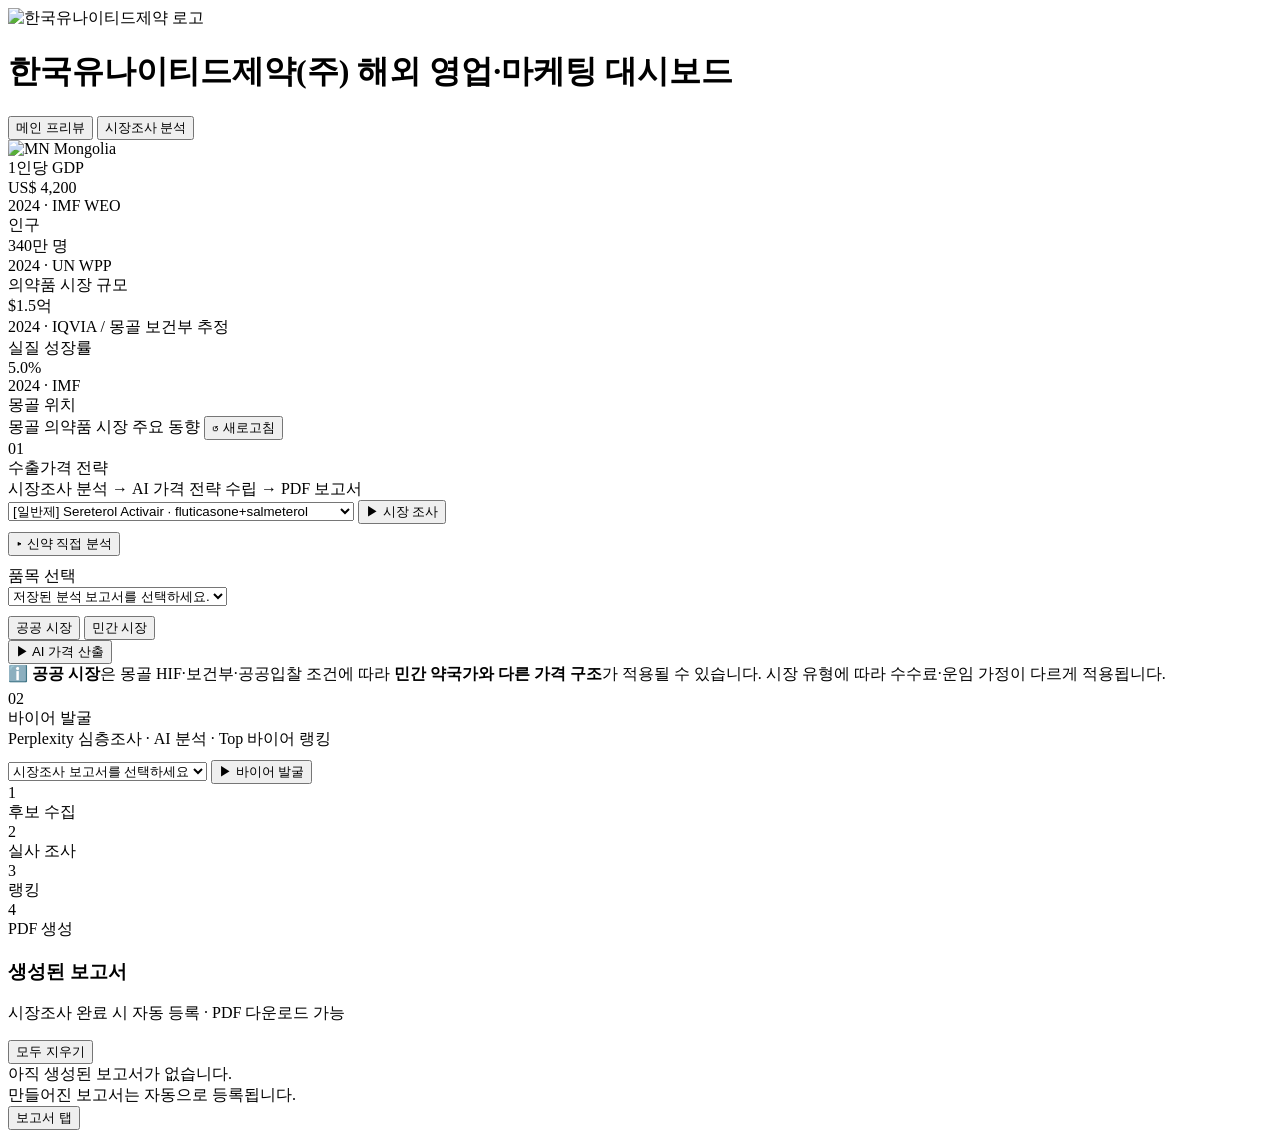
==== commit d557f3a7: "Fix buyer discovery and preview widgets" ====
--- a/frontend/static/index.html
+++ b/frontend/static/index.html
@@ -4,7 +4,7 @@
   <meta charset="UTF-8"/>
   <meta name="viewport" content="width=device-width, initial-scale=1"/>
   <title>몽골 수출 적합성 분석 — UPharma Export AI</title>
-  <link rel="stylesheet" href="/static/style.css?v=22"/>
+  <link rel="stylesheet" href="/static/style.css?v=23"/>
   <link rel="stylesheet" href="https://cdnjs.cloudflare.com/ajax/libs/leaflet/1.9.4/leaflet.min.css"/>
   <script src="https://cdnjs.cloudflare.com/ajax/libs/leaflet/1.9.4/leaflet.min.js"></script>
 </head>
@@ -321,6 +321,12 @@
                 <span class="report-loading-spinner"></span>
                 <span style="font-size:12px;color:var(--muted);">바이어 발굴 중…</span>
               </div>
+              <div class="progress-row" id="p3-progress-row">
+                <div class="prog-step" id="p3prog-crawl"><div class="prog-dot">1</div><div class="prog-label">후보 수집</div></div>
+                <div class="prog-step" id="p3prog-enrich"><div class="prog-dot">2</div><div class="prog-label">실사 조사</div></div>
+                <div class="prog-step" id="p3prog-rank"><div class="prog-dot">3</div><div class="prog-label">랭킹</div></div>
+                <div class="prog-step" id="p3prog-report"><div class="prog-dot">4</div><div class="prog-label">PDF 생성</div></div>
+              </div>
               <div id="p3-error-msg" class="p2-note" style="display:none;color:var(--red);margin-top:10px;"></div>
             </div>
 
@@ -344,6 +350,9 @@
                   </div>
                 </div>
                 <div class="p3-report-bar" id="p3-report-bar" style="display:none;">
+                  <button class="btn-final-report" id="p3-dl-btn" onclick="downloadBuyerReport()" disabled>
+                    ↓ 바이어 PDF 다운로드
+                  </button>
                   <button class="btn-final-report" id="btn-final-report" onclick="downloadCombinedReport()">
                     ↓ 최종 보고서 다운로드
                   </button>
@@ -468,7 +477,7 @@
   </button>
 </div>
 
-<script src="/static/app.js?v=22"></script>
+<script src="/static/app.js?v=23"></script>
 <script>
 function toggleManual() {
   var body  = document.getElementById('manual-body');
